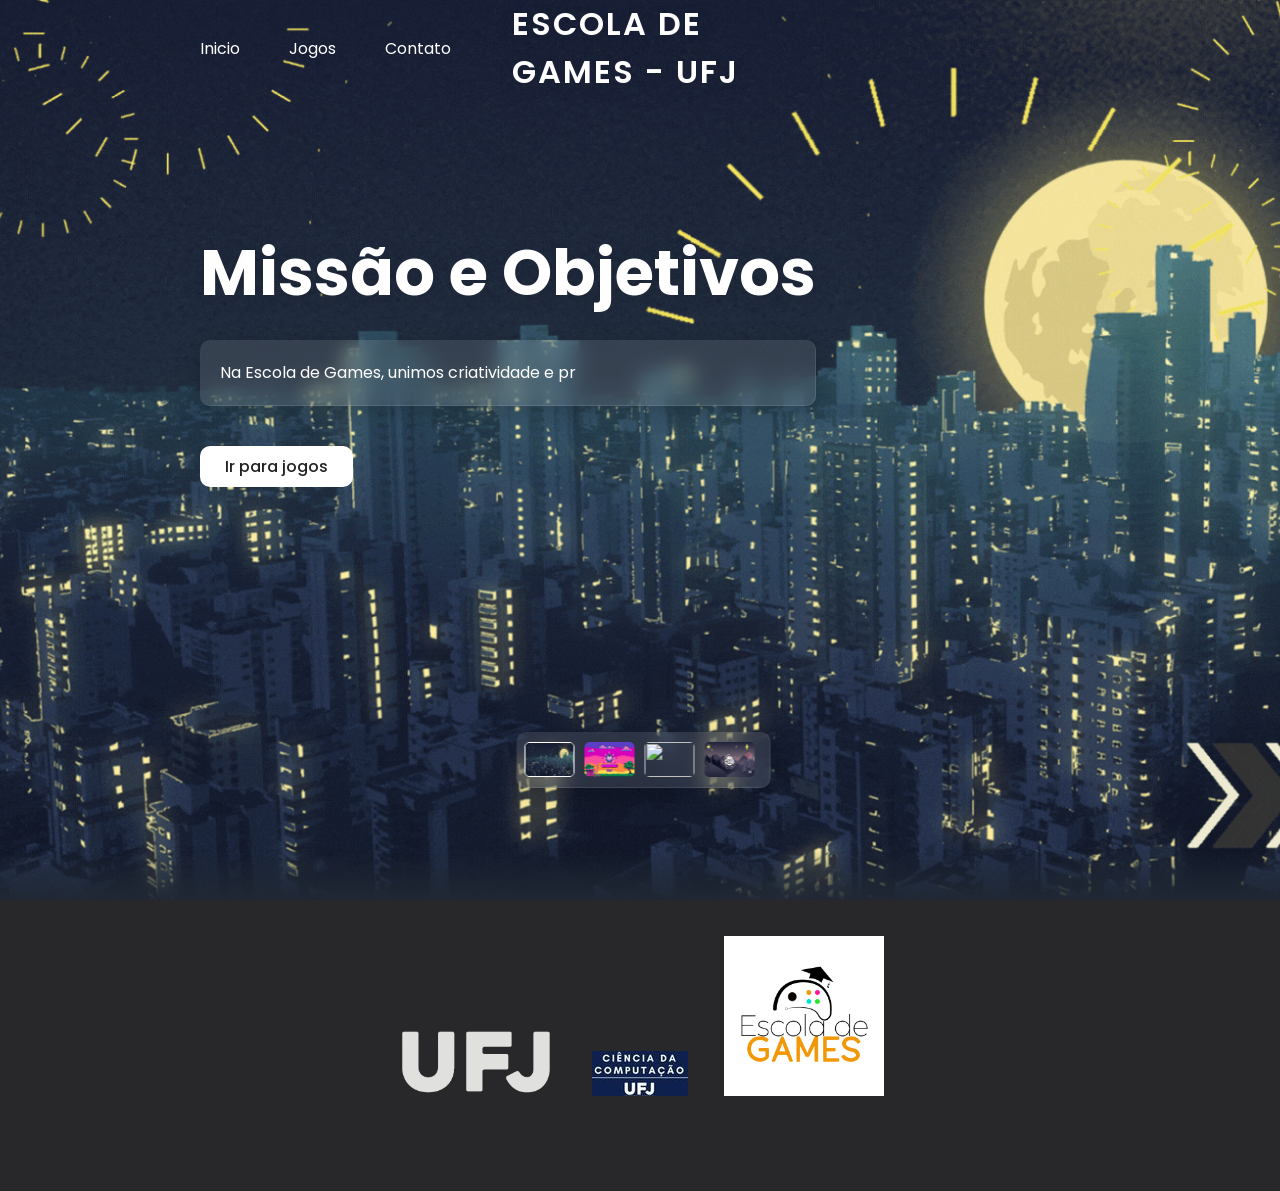
==== index.html @ a1257dce "bora" ====
<!DOCTYPE html>
<html lang="en" dir="ltr">
<head>
  <meta charset="utf-8">
  <meta name="viewport" content="width=device-width, initial-scale=1.0">
  <title>Escola de Games - UFJ</title>
  <link rel="stylesheet" href="css/swiper-bundle.min.css">
  <link rel="stylesheet" href="css/style.css">
  <link rel="stylesheet" href="https://unicons.iconscout.com/release/v4.0.0/css/line.css">
  <link rel="icon" href="/images/LOGO.png" type="image/x-icon">
    <link rel="shortcut icon" href="/images/LOGO.png" type="image/x-icon">
</head>
<body>

  <header>
    <div class="nav-bar">
      <a href="" class="logo"> Escola de Games - UFJ</a>
      <div class="navigation">
        <div class="nav-items">
          <i class="uil uil-times nav-close-btn"></i>
          <a href="#home"><i class="uil uil-home"></i> Inicio</a>
          <a href="#jogos"><i class="uil uil-compass"></i> Jogos</a>
          <a href="#contato"><i class="uil uil-info-circle"></i> Contato</a>
        </div>
      </div>
      <i class="uil uil-apps nav-menu-btn"></i>
    </div>
  </header>

  <section class="home" id="home">
    <div class="media-icons">
      <a href="https://sites.google.com/ufj.edu.br/escoladegames/p%C3%A1gina-inicial?authuser=0" target="_blank"><i class="uil uil-location-arrow"></i></a>
      <a href="https://instagram.com/escoladegamesufj?igshid=MzRlODBiNWFlZA==" target="_blank"><i class="uil uil-instagram"></i></a>
    </div>

    <div class="swiper bg-slider">
      <div class="swiper-wrapper">
        <div class="swiper-slide">
          <img src="images/bg1.gif" alt="">
          <div class="text-content">
            <h2 class="title">Missão e Objetivos</h2>
            <p class="texto1"><span></span></p>
            <button onclick="showSection()" class="read-btn">Ir para jogos <i class="uil uil-arrow-right"></i></button>
          </div>
        </div>
        <div class="swiper-slide dark-layer">
          <img src="images/bg2.gif" alt="">
          <div class="text-content">
            <h2 class="title">Valores</h2>
            <p class="texto2"></p>
            <button onclick="showSection()" class="read-btn">Ir para jogos <i class="uil uil-arrow-right"></i></button>
          </div>
        </div>
        <div class="swiper-slide dark-layer">
          <img src="images/bg3.gif" alt="">
          <div class="text-content">
            <h2 class="title">Visão</h2>
            <p class="texto3"></p>
            <button onclick="showSection()" class="read-btn">Ir para jogos <i class="uil uil-arrow-right"></i></button>
          </div>
        </div>
        <div class="swiper-slide">
          <img src="images/bg4.gif" alt="">
          <div class="text-content">
            <h2 class="title">Jogos dos Nossos Alunos</h2>
            <p class="texto4"></p>
            <button onclick="showSection()" class="read-btn">Ir para jogos <i class="uil uil-arrow-right"></i></button>
          </div>
        </div>
      </div>
    </div>
    
    <div class="bg-slider-thumbs">
      <div class="swiper-wrapper thumbs-container">
        <img src="images/bg1.gif" class="swiper-slide" alt="">
        <img src="images/bg2.gif" class="swiper-slide" alt="">
        <img src="images/bg3.gif" class="swiper-slide" alt="">
        <img src="images/bg4.gif" class="swiper-slide" alt="">
      </div>
    </div>
  </section>

  <section class="box-sizing" id="jogos" style="display: none;">
 
    <!-- Caixa para o jogo -->
    <div class="box ">
      <span class="close" onclick="closePopup()">&times;</span>
      <iframe id="Game1" src="https://scratch.mit.edu/projects/708170610/embed"  allowtransparency="true" frameborder="0" scrolling="no" allowfullscreen></iframe>
      <!-- Container para os botões -->
  <div class="button-container">
    <button onclick="goFullscreen('Game1')">Tela Cheia</button>
    <button onclick="openPopup(this)">Abrir Jogo</button>
    <button onclick="removeBlock(this)">Apagar</button>
    <button onclick="reloadIframe(this)">Atualizar</button>

  </div>
    </div>

      <!-- Caixa para o jogo -->
      <div class="box">
        <span class="close" onclick="closePopup()">&times;</span>
        <iframe id="Game2" src="https://scratch.mit.edu/projects/756465110/embed" allowtransparency="true"  frameborder="0" scrolling="no" allowfullscreen></iframe>
        <div class="button-container">
          <button onclick="goFullscreen('Game2')">Tela Cheia</button>
          <button onclick="openPopup(this)">Abrir Jogo</button>
          <button onclick="removeBlock(this)">Apagar</button>
          <button onclick="reloadIframe(this)">Atualizar</button>
        </div>
      </div>
    <!-- Caixa para o jogo -->
    <div class="box">
      <span class="close" onclick="closePopup()">&times;</span>
      <iframe id="Game3" src="https://scratch.mit.edu/projects/806555962/embed" allowtransparency="true"  frameborder="0" scrolling="no" allowfullscreen></iframe>
      <div class="button-container">
        <button onclick="goFullscreen('Game3')">Tela Cheia</button>
        <button onclick="openPopup(this)">Abrir Jogo</button>
        <button onclick="removeBlock(this)">Apagar</button>
        <button onclick="reloadIframe(this)">Atualizar</button>
      </div>
    </div>
 
    <!-- Caixa para o jogo -->
    <div class="box">
      <span class="close" onclick="closePopup()">&times;</span>
      <iframe id="Game4" src="https://scratch.mit.edu/projects/756466649/embed" allowtransparency="true" frameborder="0" scrolling="no" allowfullscreen></iframe>
      <div class="button-container">
        <button onclick="goFullscreen('Game4')">Tela Cheia</button>
        <button onclick="openPopup(this)">Abrir Jogo</button>
        <button onclick="removeBlock(this)">Apagar</button>
        <button onclick="reloadIframe(this)">Atualizar</button>
      </div>
    </div>
    
    <!-- Caixa para o jogo -->
    <div class="box">
      <span class="close" onclick="closePopup()">&times;</span>
      <iframe id="Game5" src="https://scratch.mit.edu/projects/784984384/embed"  allowtransparency="true" frameborder="0" scrolling="no" allowfullscreen></iframe>
      <div class="button-container">
        <button onclick="goFullscreen('Game5')">Tela Cheia</button>
        <button onclick="openPopup('Game1')">Abrir Jogo</button>
        <button onclick="removeBlock('Game1')">Apagar</button>
        <button onclick="reloadIframe(this)">Atualizar</button>
      </div>
    </div>
    <!-- Caixa para o jogo -->
    <div class="box">
      <span class="close" onclick="closePopup()">&times;</span>
      <iframe id="Game6" src="https://scratch.mit.edu/projects/886245035/embed"  allowtransparency="true"  frameborder="0" scrolling="no" allowfullscreen></iframe>
      <div class="button-container">
        <button onclick="goFullscreen('Game6')">Tela Cheia</button>
        <button onclick="openPopup(this)">Abrir Jogo</button>
        <button onclick="removeBlock(this)">Apagar</button>
        <button onclick="reloadIframe(this)">Atualizar</button>
      </div>
    </div>

    <div class="background"></div>
    <div class="gradient"></div>


    
    </section>


    <footer id="contato">
      <div class="footer-content">
        <div class="logo-container">
          <a href="https://portalufj.jatai.ufg.br/" target="_blank"><img src="/images/ufjlogo.png" alt="Logo 1"></a>
          <a href="https://computacao.jatai.ufg.br/" target="_blank"><img src="/images/LOGO_BCC.jpg" alt="Logo 2"></a>
          <a href="https://sites.google.com/ufj.edu.br/escoladegames/p%C3%A1gina-inicial?authuser=0" target="_blank"><img src="/images/escoladegames-logo.png" alt="Logo 2"></a>
        </div>
        <div class="social-icons">
          <a href="https://sites.google.com/ufj.edu.br/escoladegames/p%C3%A1gina-inicial?authuser=0" target="_blank"><i class="uil uil-location-arrow"></i></a>
          <a href="https://instagram.com/escoladegamesufj?igshid=MzRlODBiNWFlZA==" target="_blank"><i class="uil uil-instagram"></i></a>
          
        </div>
      </div>
      </footer>
      
    <script src="js/swiper-bundle.min.js"></script>
    <script src="js/main.js"></script>

    

    </body>
   
  </html>
---- css/style.css ----
/*============ Google fonts ============*/
@import url('https://fonts.googleapis.com/css2?family=Poppins:ital,wght@0,100;0,200;0,300;0,400;0,500;0,600;0,700;0,800;0,900;1,100;1,200;1,300;1,400;1,500;1,600;1,700;1,800;1,900&display=swap');

/*======= CSS variables =======*/
:root{
  --white-color: #fff;
  --dark-color: #222;
  --body-bg-color: #fff;
  --section-bg-color: #202834;
  --navigation-item-hover-color: #3b5378;

  --text-shadow: 0 5px 25px rgba(0, 0, 0, 0.1);
  --box-shadow: 0 5px 25px rgb(0 0 0 / 20%);

  --scroll-bar-color: #fff;
  --scroll-thumb-color: #282f4e;
  --scroll-thumb-hover-color: #454f6b;
}

/*======= Scroll bar =======*/
::-webkit-scrollbar{
  width: 11px;
  background: var(--scroll-bar-color);
}

::-webkit-scrollbar-thumb{
  width: 100%;
  background: var(--scroll-thumb-color);
  border-radius: 2em;
}

::-webkit-scrollbar-thumb:hover{
  background: var(--scroll-thumb-hover-color);
}

/*======= Main CSS =======*/
*{
  margin: 0;
  padding: 0;
  box-sizing: border-box;
  font-family: 'Poppins', sans-serif;
}



section{
  position: relative;
}

.section{
  color: var(--white-color);
  background: var(--section-bg-color);
  padding: 35px 200px;
  transition: 0.3s ease;
}

/*======= Header =======*/
header{
  z-index: 999;
  position: fixed;
  width: 100%;
  height: calc(5rem + 1rem);
  top: 0;
  left: 0;
  display: flex;
  justify-content: center;
  transition: 0.5s ease;
  transition-property: height, background;
}

header.sticky{
  height: calc(2.5rem + 1rem);
  background: rgba(255, 255, 255, 0.1);
  backdrop-filter: blur(20px);
  border-bottom: 1px solid rgba(255, 255, 255, 0.1);
}

header .nav-bar{
  position: relative;
  width: 100%;
  display: flex;
  align-items: center;
  justify-content: space-between;
  padding: 0 200px;
  transition: 0.3s ease;
}

.nav-close-btn, .nav-menu-btn{
  display: none;
  
}


.nav-bar .logo{
  color: var(--white-color);
  font-size: 2em;
  font-weight: 600;
  letter-spacing: 2px;
  text-transform: uppercase;
  text-decoration: none;
  text-shadow: var(--text-shadow);
 position: absolute;
 margin-left: 2rem;
}

.navigation .nav-items a{
  color: var(--white-color);
  font-size: 1em;
  text-decoration: none;
  text-shadow: var(--text-shadow);
}

.navigation .nav-items a i{
  display: none;
}

.navigation .nav-items a:not(:last-child){
  margin-right: 45px;
}

/*======= Home =======*/
.home{
  min-height: 100vh;
}

.home:before{
  z-index: 888;
  content: '';
  position: absolute;
  width: 100%;
  height: 50px;
  bottom: 0;
  left: 0;
  background: linear-gradient(transparent, var(--section-bg-color));
}

/*======= Background slider =======*/
.bg-slider{
  z-index: 777;
  position: relative;
  width: 100%;
  min-height: 100vh;
}

.bg-slider .swiper-slide{
  position: relative;
  width: 100%;
  height: 100vh;
}

.bg-slider .swiper-slide img{
  width: 100%;
  height: 100vh;
  object-fit: cover;
  background-position: center;
  background-size: cover;
  pointer-events: none;
}

.swiper-slide .text-content{
  position: absolute;
  top: 25%;
  color: var(--white-color);
  margin: 0 200px;
  transition: 0.3s ease;
}

.swiper-slide .text-content .title{
  font-size: 4em;
  font-weight: 700;
  text-shadow: var(--text-shadow);
  margin-bottom: 20px;
  transform: translateY(-50px);
  opacity: 0;
}

.swiper-slide-active .text-content .title{
  transform: translateY(0);
  opacity: 1;
  transition: 1s ease;
  transition-delay: 0.3s;
  transition-property: transform, opacity;
}

.swiper-slide .text-content .title span{
  font-size: 0.3em;
  font-weight: 300;
}

.swiper-slide .text-content p{
  max-width: 700px;
  background: rgba(255, 255, 255, 0.1);
  backdrop-filter: blur(10px);
  text-shadow: var(--text-shadow);
  padding: 20px;
  border-radius: 10px;
  border-bottom: 1px solid rgba(255, 255, 255, 0.1);
  border-right: 1px solid rgba(255, 255, 255, 0.1);
  box-shadow: var(--box-shadow);
  transform: translateX(-80px);
  opacity: 0;
}

.swiper-slide-active .text-content p{
  transform: translateX(0);
  opacity: 1;
  transition: 1s ease;
  transition-delay: 0.3s;
  transition-property: transform, opacity;
}

.swiper-slide .text-content .read-btn{
  border: none;
  outline: none;
  background: var(--white-color);
  color: var(--dark-color);
  font-size: 1em;
  font-weight: 500;
  padding: 8px 25px;
  display: flex;
  align-items: center;
  margin-top: 40px;
  border-radius: 10px;
  cursor: pointer;
  transform: translateX(50px);
  opacity: 0;
}

.swiper-slide-active .text-content .read-btn{
  transform: translateX(0);
  opacity: 1;
  transition: 1s ease;
  transition-delay: 0.3s;
  transition-property: transform, opacity;
}

.swiper-slide .text-content .read-btn i{
  font-size: 1.6em;
  transition: 0.3s ease;
}

.swiper-slide .text-content .read-btn:hover i{
  transform: translateX(5px);
}

.dark-layer:before{
  content: '';
  position: absolute;
  width: 100%;
  height: 100vh;
  top: 0;
  left: 0;
  background: rgba(0, 0, 0, 0.1);
}

.bg-slider-thumbs{
  z-index: 777;
  position: absolute;
  bottom: 7em;
  left: 50%;
  transform: translateX(-50%);
  transition: 0.3s ease;
}

.thumbs-container{
  background: rgba(255, 255, 255, 0.1);
  backdrop-filter: blur(10px);
  padding: 10px 3px;
  border-radius: 10px;
  border-bottom: 1px solid rgba(255, 255, 255, 0.1);
  border-right: 1px solid rgba(255, 255, 255, 0.1);
  box-shadow: var(--box-shadow);
}

.thumbs-container img{
  width: 50px;
  height: 35px;
  margin: 0 5px;
  border-radius: 5px;
  cursor: pointer;
}

.swiper-slide-thumb-active{
  border: 1px solid var(--white-color);
}

/*======= Media icons =======*/
.media-icons{
  z-index: 999;
  position: absolute;
  display: flex;
  flex-direction: column;
  top: 50%;
  transform: translateY(-50%);
  margin-left: 90px;
}

.media-icons a{
  color: var(--white-color);
  font-size: 1.7em;
  margin: 10px 0;
}

/*======= About section =======*/
.about h2{
  font-size: 3em;
  font-weight: 600;
}

.about p{
  margin: 25px 0;
}

/*======= Media queries (max-width: 1100px) =======*/
@media screen and (max-width: 1100px){
  header .nav-bar{
    padding: 0 50px;
  }

  .section{
    padding: 25px 50px;
  }

  .media-icons{
    right: 0;
    margin-right: 50px;
  }

  .swiper-slide .text-content{
    margin: 0 120px 0 50px;
  }

  .bg-slider-thumbs{
    bottom: 3em;
  }
}

/*======= Media queries (max-width: 785px) =======*/
@media screen and (max-width: 785px){
  header .nav-bar{
    padding: 25px 20px;
  }

  .section{
    padding: 25px 20px;
  }

  .media-icons{
    margin-right: 20px;
  }

  .media-icons a{
    font-size: 1.5em;
  }

  .swiper-slide .text-content{
    margin: 0 70px 0 20px;
  }

  .swiper-slide .text-content .title{
    font-size: 3em;
  }

  .swiper-slide .text-content .title span{
    font-size: 0.35em;
  }

  .swiper-slide .text-content p{
    font-size: 0.9em;
  }

  /*======= Navigation menu =======*/
  .nav-menu-btn{
    display: block;
    color: var(--white-color);
    font-size: 1.5em;
    cursor: pointer;
  }

  .nav-close-btn{
    display: block;
    color: var(--dark-color);
    position: absolute;
    top: 0;
    right: 0;
    font-size: 1.3em;
    margin: 10px;
    cursor: pointer;
    transition: 0.3s ease;
  }

  .navigation{
    z-index: 99999;
    position: fixed;
    width: 100%;
    height: 100vh;
    top: 0;
    left: 0;
    background: rgba(0, 0, 0, 0.25);
    display: flex;
    justify-content: center;
    align-items: center;
    visibility: hidden;
    opacity: 0;
    transition: 0.3s ease;
  }

  .navigation.active{
    visibility: visible;
    opacity: 1;
  }

  .navigation .nav-items{
    position: relative;
    background: var(--white-color);
    width: 400px;
    max-width: 400px;
    display: grid;
    place-content: center;
    margin: 20px;
    padding: 40px;
    border-radius: 20px;
    box-shadow: var(--box-shadow);
    transform: translateY(-200px);
    transition: 0.3s ease;
  }

  .navigation.active .nav-items{
    transform: translateY(0);
  }

  .navigation .nav-items a{
    color: var(--dark-color);
    font-size: 1em;
    margin: 15px 50px;
    transition: 0.3s ease;
  }

  .navigation .nav-items a:hover{
    color: var(--navigation-item-hover-color);
  }

  .navigation .nav-items > a > i{
    display: inline-block;
    font-size: 1.3em;
    margin-right: 5px;
  }

  .swiper-slide .text-content .read-btn{
    font-size: 0.9em;
    padding: 5px 15px;
  }

  /*======= About section =======*/
  .about h2{
    font-size: 2.5em;
  }

  .about p{
    font-size: 0.9em;
  }
}
  /* Estilize o rodapé */
footer {
  background-color: #FFF; /* Cor de fundo do rodapé */
  color: #fff; /* Cor do texto no rodapé */
  padding: 20px; /* Espaçamento interno do rodapé */
  text-align: center; /* Alinhe o texto ao centro */
}

/* Estilize os logotipos no rodapé */
footer .logo-container img {
  max-width: 10rem; /* Defina uma largura máxima para as imagens dos logotipos */
  height: auto; /* Mantenha a proporção original da imagem */
  margin: 1rem; /* Espaçamento entre as imagens dos logotipos */
}



/* Estilize os ícones de mídia social no rodapé */
.social-icons a {
  display: inline-block; /* Para alinhar horizontalmente */
  margin: 0 10px; /* Espaçamento entre os ícones */
  position: center;
  width: 30px; /* Largura dos ícones de mídia social */
  color: #222;
  font-size: 1.7em;
  margin: 10px 0;
}

/* Estilize os links no rodapé (opcional) */
footer a {
  color: #fff; /* Cor dos links no rodapé */
  text-decoration: none; /* Remova sublinhados dos links */
  transition: color 0.3s; /* Efeito de transição de cor ao passar o mouse */
}

footer a:hover {
  color: #ffcc00; /* Cor dos links no rodapé ao passar o mouse */
}
/* Estilize o conteúdo do rodapé */
.footer-content {
  display: flex;
  flex-direction: column;
  align-items: center;
  justify-content: center;
}

/* Estilize o rodapé */
footer {
  background-color: #282729; /* Cor de fundo do rodapé */
  color: #fff; /* Cor do texto no rodapé */
  padding: 20px; /* Espaçamento interno do rodapé */
  text-align: center; /* Alinhe o texto ao centro */
}

/* Estilize os logotipos no rodapé */
footer .logo-container img {
  max-width: 10rem; /* Defina uma largura máxima para as imagens dos logotipos */
  height: auto; /* Mantenha a proporção original da imagem */
  margin: 1rem; /* Espaçamento entre as imagens dos logotipos */
}

/* Estilize os ícones de mídia social no rodapé */
.social-icons a {
  display: inline-block; /* Para alinhar horizontalmente */
  margin: 0 10px; /* Espaçamento entre os ícones */
  color: #fff;
  font-size: 1.7rem;
  margin: 10px 0;
}


/* Scroll animation */
 
section.box-sizing {
  margin: 0;
  padding: 0;
  box-sizing: border-box;
  font-family: 'Poppins', sans-serif;
  display: flex;
  flex-direction: column;
  align-items: center;
  justify-content: center;
  overflow-x: hidden;
}
  
/*h1.box{
    color: #E2E2E2;
    margin: 30px;
    text-shadow: 2px 2px 10px black;
}*/
  
.box {
  background-color: transparent; /* Replace with actual colors */
  color: white;
  display: flex;
  align-items: center;
  justify-content: bottom;
  width: 50rem;
  height: 40rem;
  margin: 20rem;
  border-radius: 2rem;
  transform: translateX(400%);
  transition: transform 0.4s ease;
  flex-direction: column; /* Adicionado */
  justify-content: space-between; /* Modificado */
}


.box.show {
  transform: translateX(0);
}

.box span{
  display:none;
}


.popup {
  display: none;
  position: fixed;
  top: 50%;  /* Centraliza verticalmente */
  left: 50%;  /* Centraliza horizontalmente */
  
  background-color: white;
  z-index: 1000;  /* Garante que o pop-up apareça acima de outros elementos */
  border: 2px solid black;
  border-radius: 10px;
  transform: translate(-50%, -50%);  /* Ajusta a posição para centralizar */
}

.popup button{
  display:none;
}


.close {
  position: absolute;
  top: 10px;
  right: 10px;
  font-size: 24px;
  cursor: pointer;
}



iframe {
  
 width: 45rem;
  height: 37rem;
  border: 2rem;

}



.background {
  background-image:url('/images/loop-bg.png');
  background-repeat: repeat-y;
  background-position: center top;
  background-size: cover;
  animation: scroll 20s linear infinite;
  height: 100vh;
  width: 100%;
  position: fixed;
  top: 0;
  left: 0;
  z-index: -1;
}

.gradient {
  background: linear-gradient(to top, #000000b3 60%, rgba(0,0,0,0));
  width: 100%;
  position: fixed;
  top: 0;
  left: 0;
  z-index: 0;
}

.logo {
  position: absolute;
  top: 50%;
  left: 50%;
  transform: translate(-50%, -50%);
  z-index: 1;
  max-width: 20rem;
  max-height: 20rem;
}


@keyframes scroll {
  from {background-position: center top;}
  to {background-position: center bottom;}
}
p span {
  color: #fbfafc;
  position: relative;
}

p span::before {
  content: "";
  height: 30px;
  width: 2px;
  position: absolute;
  top: 50%;
  right: -8px;
  background: #BD53ED;
  transform: translateY(-45%);
  animation: blink 0.7s infinite;
}
p.texto1.stop-blinking::before {
  animation: none;
}
@keyframes blink {
  50% { opacity: 0 }
}
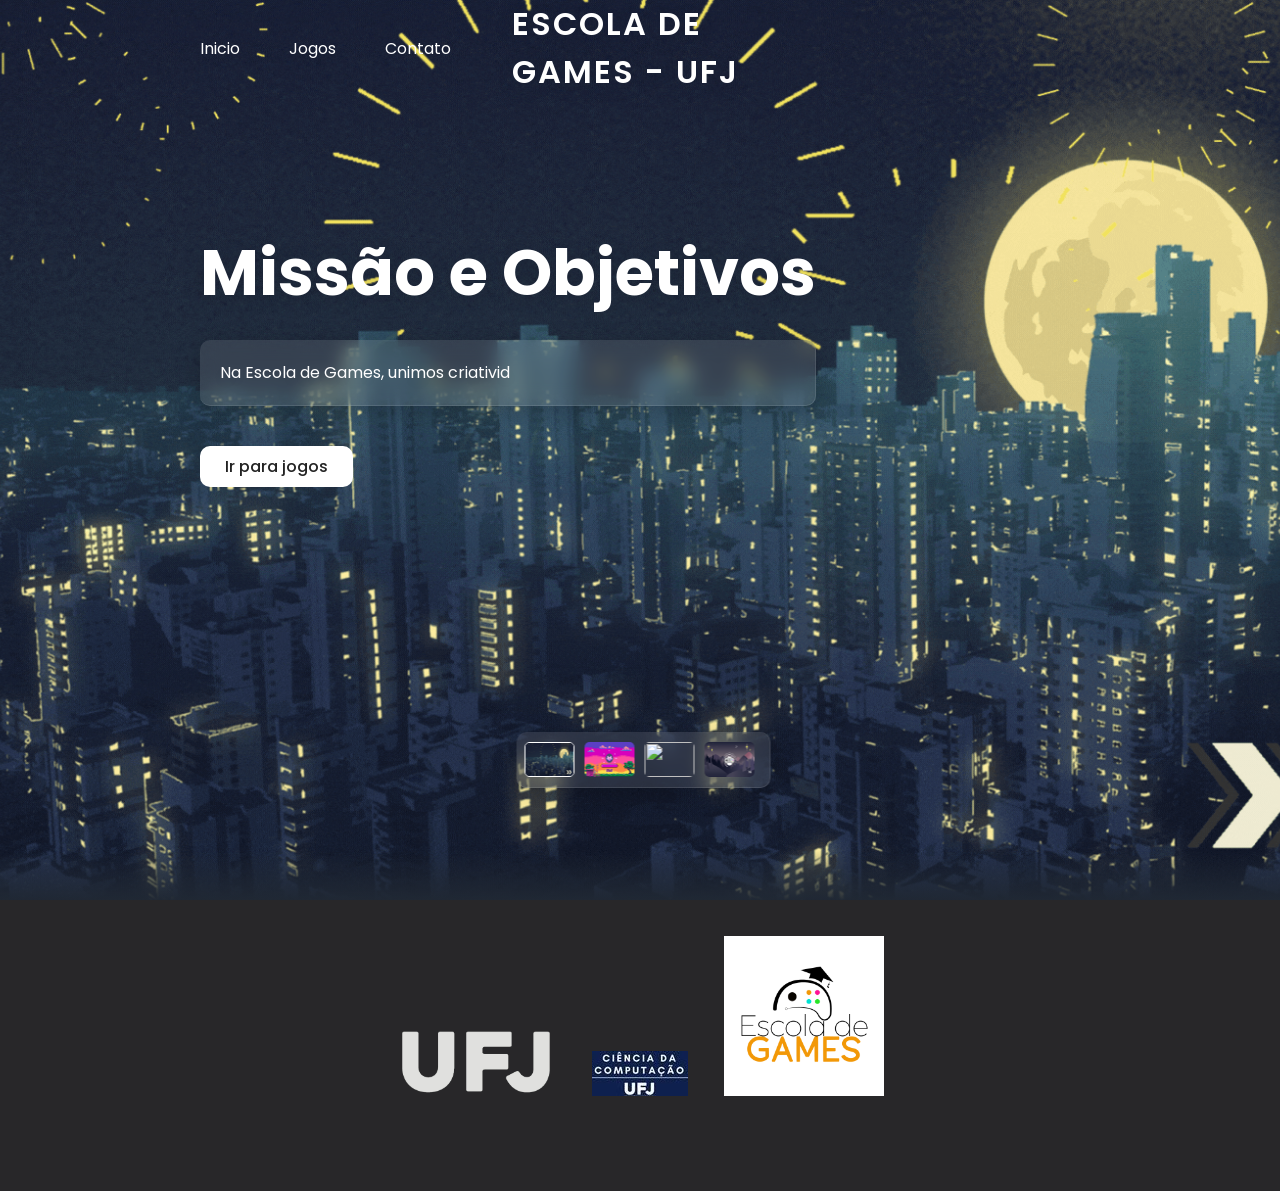
==== commit c0e69608: "att" ====
--- a/index.html
+++ b/index.html
@@ -7,8 +7,8 @@
   <link rel="stylesheet" href="css/swiper-bundle.min.css">
   <link rel="stylesheet" href="css/style.css">
   <link rel="stylesheet" href="https://unicons.iconscout.com/release/v4.0.0/css/line.css">
-  <link rel="icon" href="/images/LOGO.png" type="image/x-icon">
-    <link rel="shortcut icon" href="/images/LOGO.png" type="image/x-icon">
+  <link rel="icon" href="images/LOGO.png" type="image/x-icon">
+    <link rel="shortcut icon" href="images/LOGO.png" type="image/x-icon">
 </head>
 <body>
 
@@ -165,9 +165,9 @@
     <footer id="contato">
       <div class="footer-content">
         <div class="logo-container">
-          <a href="https://portalufj.jatai.ufg.br/" target="_blank"><img src="/images/ufjlogo.png" alt="Logo 1"></a>
-          <a href="https://computacao.jatai.ufg.br/" target="_blank"><img src="/images/LOGO_BCC.jpg" alt="Logo 2"></a>
-          <a href="https://sites.google.com/ufj.edu.br/escoladegames/p%C3%A1gina-inicial?authuser=0" target="_blank"><img src="/images/escoladegames-logo.png" alt="Logo 2"></a>
+          <a href="https://portalufj.jatai.ufg.br/" target="_blank"><img src="images/ufjlogo.png" alt="Logo 1"></a>
+          <a href="https://computacao.jatai.ufg.br/" target="_blank"><img src="images/LOGO_BCC.jpg" alt="Logo 2"></a>
+          <a href="https://sites.google.com/ufj.edu.br/escoladegames/p%C3%A1gina-inicial?authuser=0" target="_blank"><img src="images/escoladegames-logo.png" alt="Logo 2"></a>
         </div>
         <div class="social-icons">
           <a href="https://sites.google.com/ufj.edu.br/escoladegames/p%C3%A1gina-inicial?authuser=0" target="_blank"><i class="uil uil-location-arrow"></i></a>
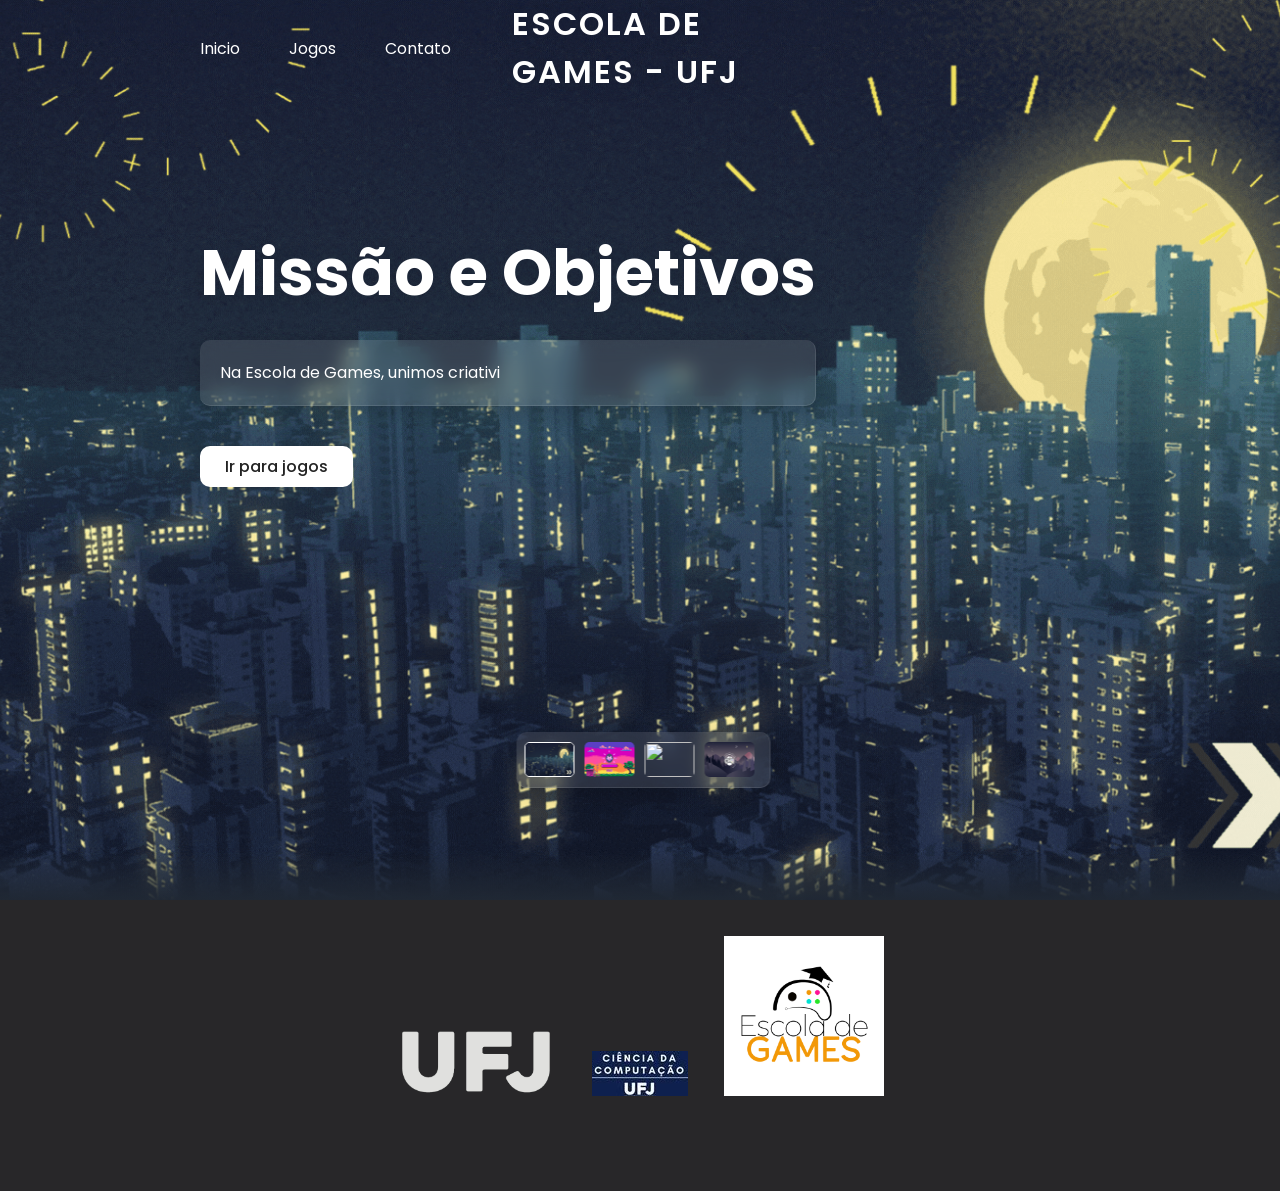
==== commit 0039ceb9: "att" ====
--- a/index.html
+++ b/index.html
@@ -60,7 +60,7 @@
           </div>
         </div>
         <div class="swiper-slide">
-          <img src="images/bg4.gif" alt="">
+          <img src="images/bg4.gif" alt="imagem">
           <div class="text-content">
             <h2 class="title">Jogos dos Nossos Alunos</h2>
             <p class="texto4"></p>
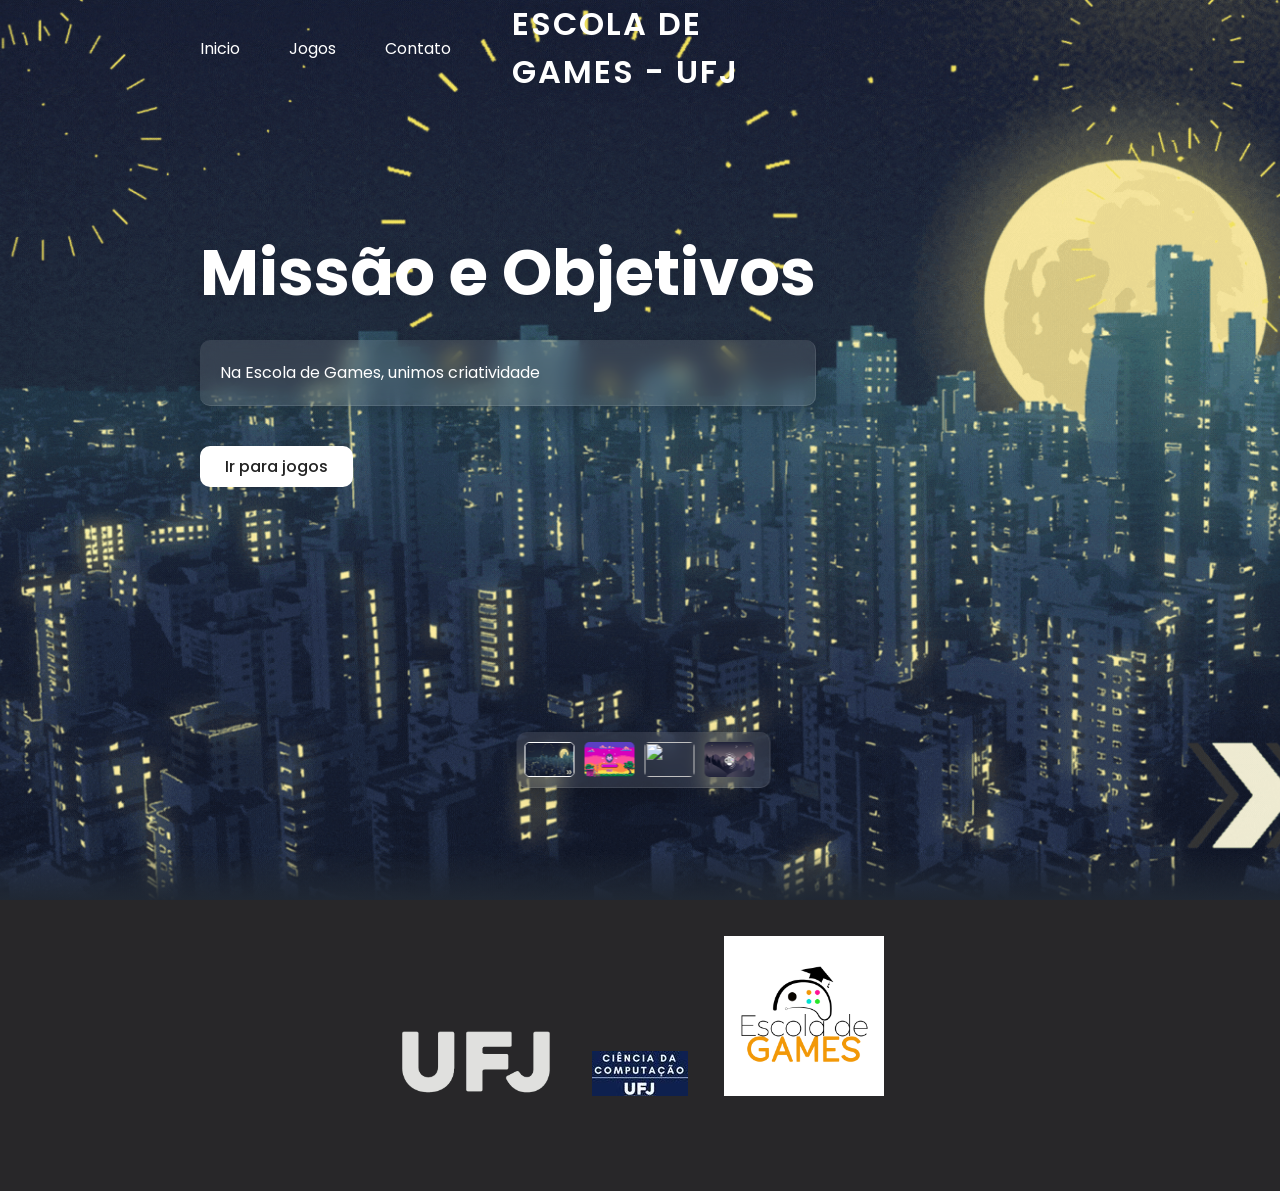
==== commit 20b07d6c: "att" ====
--- a/index.html
+++ b/index.html
@@ -81,7 +81,7 @@
   </section>
 
   <section class="box-sizing" id="jogos" style="display: none;">
- 
+    <img src="images/loop-bg.png" alt="">
     <!-- Caixa para o jogo -->
     <div class="box ">
       <span class="close" onclick="closePopup()">&times;</span>
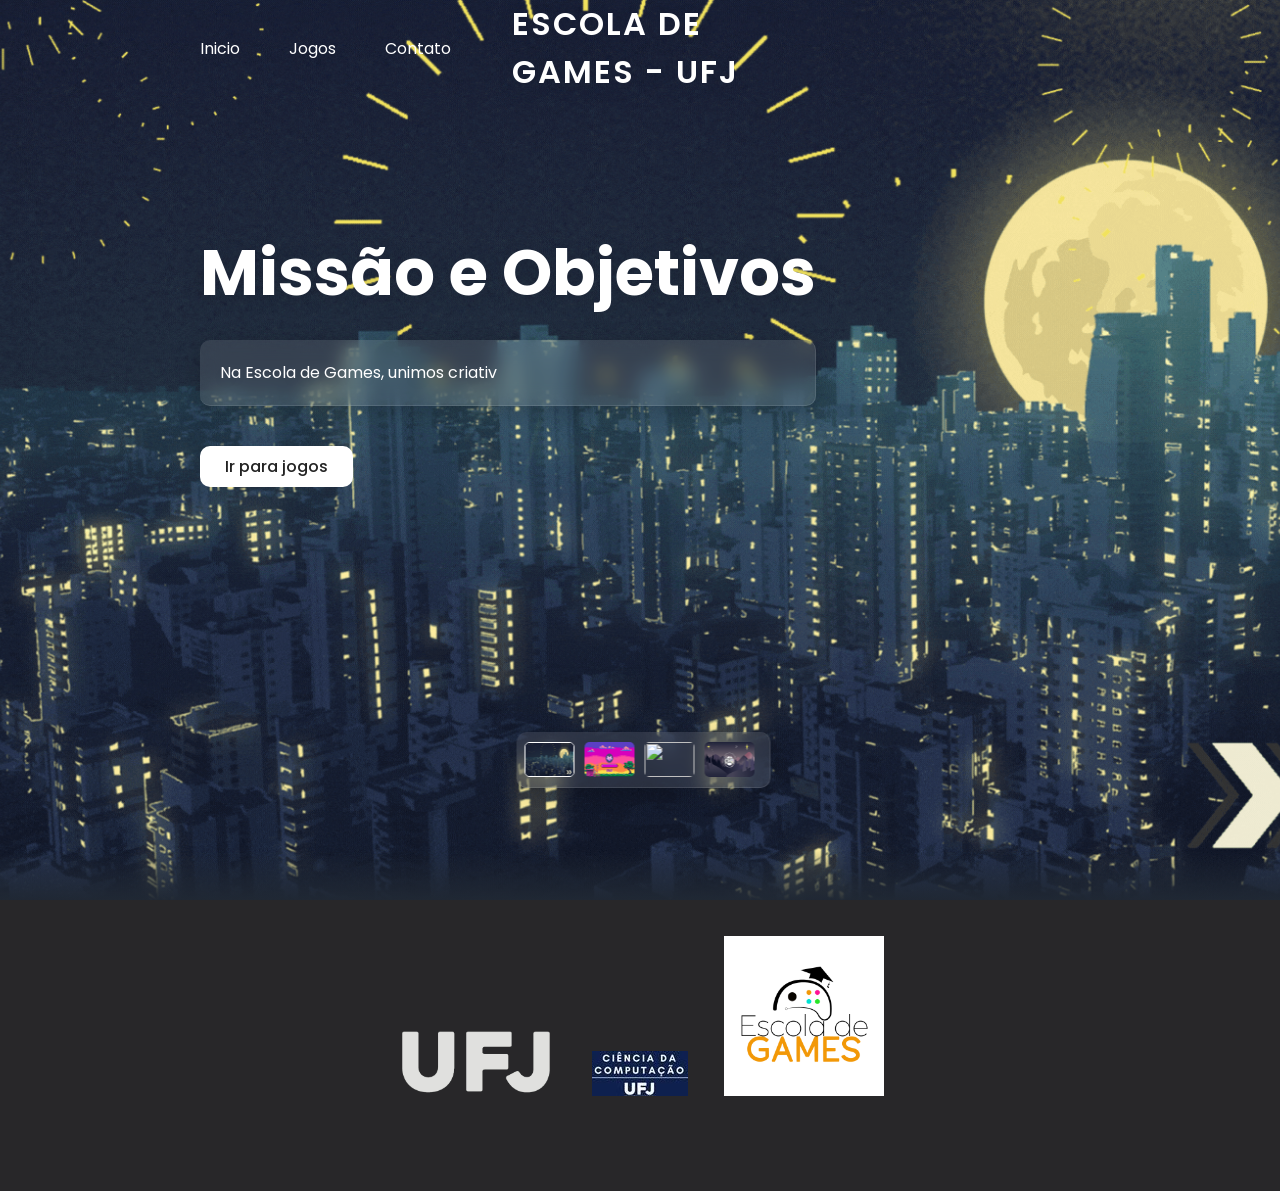
==== commit 11c91177: "att" ====
--- a/index.html
+++ b/index.html
@@ -81,7 +81,6 @@
   </section>
 
   <section class="box-sizing" id="jogos" style="display: none;">
-    <img src="images/loop-bg.png" alt="">
     <!-- Caixa para o jogo -->
     <div class="box ">
       <span class="close" onclick="closePopup()">&times;</span>
